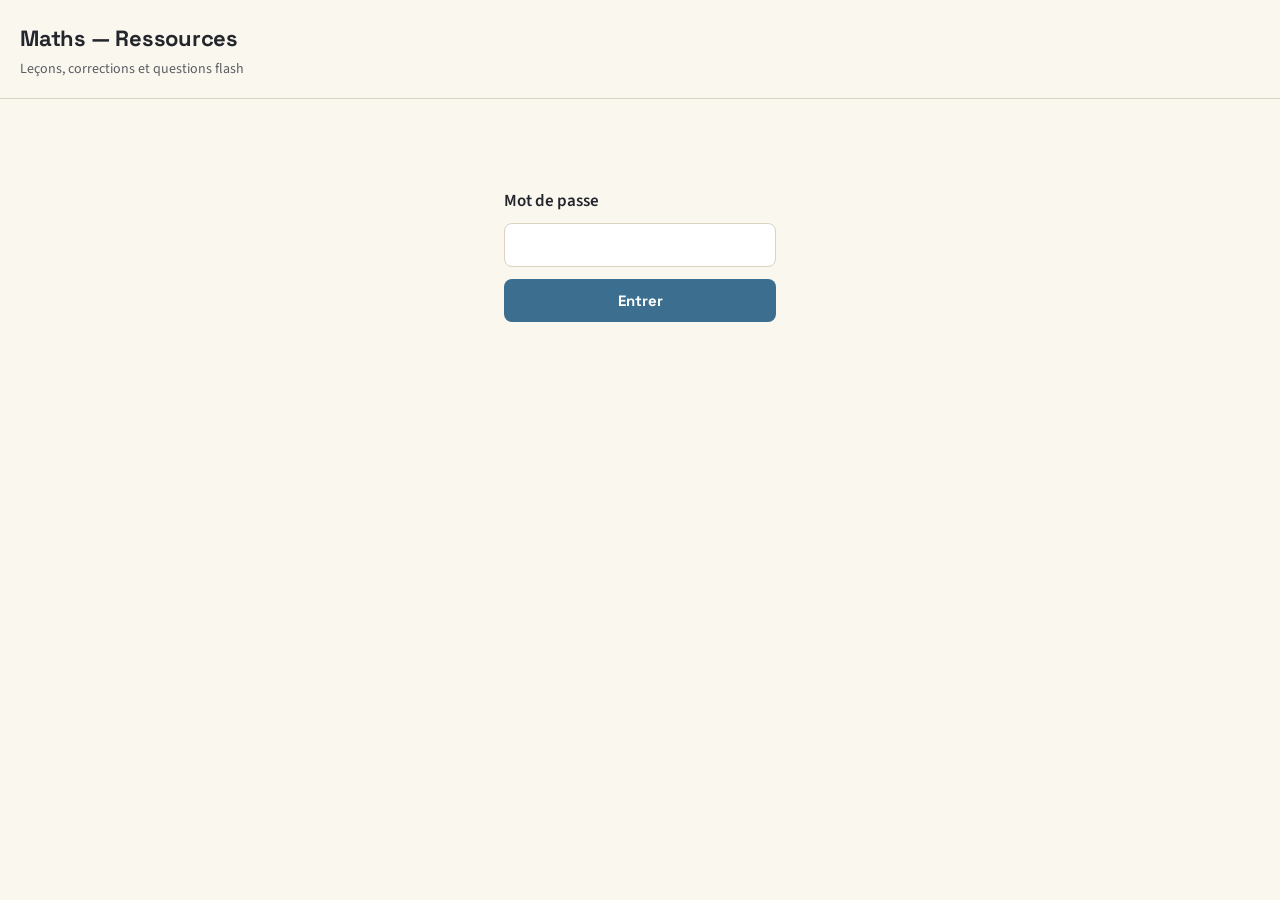
==== index.html @ 7cfc0a13 "Add files via upload" ====
<!DOCTYPE html>
<html lang="fr">
<head>
  <meta charset="UTF-8">
  <meta name="viewport" content="width=device-width, initial-scale=1.0">
  <title>Maths — Ressources de cours</title>
  <link rel="stylesheet" href="style.css">
</head>
<body>
  <header class="top">
    <h1>Maths — Ressources</h1>
    <div class="sub">Leçons, corrections et questions flash</div>
  </header>
  <nav class="crumbs" id="crumbs"></nav>
  <main id="main"></main>

  <div id="gate" class="gate" style="display:none">
    <form id="gate-form">
      <label for="gate-input">Mot de passe</label>
      <input type="password" id="gate-input" autocomplete="off" autofocus>
      <button type="submit" class="btn-submit">Entrer</button>
      <p id="gate-error" class="gate-error" style="display:none">Mot de passe incorrect.</p>
    </form>
  </div>

  <script src="data.js"></script>
  <script src="script.js"></script>
</body>
</html>
---- style.css ----
@import url('https://fonts.googleapis.com/css2?family=Space+Grotesk:wght@500;700&family=Source+Sans+3:wght@400;600&display=swap');

:root {
  --paper: #FAF7EF;
  --ink: #23262B;
  --ink-soft: #5B5E63;
  --line: #DAD3C2;
  --accent: #3B6E8F;
  --accent-soft: #E7EEF2;
  --warn: #C4622D;
  --radius: 10px;
}

* { box-sizing: border-box; }

body {
  margin: 0;
  background: var(--paper);
  color: var(--ink);
  font-family: 'Source Sans 3', system-ui, sans-serif;
  font-size: 17px;
  line-height: 1.5;
  -webkit-font-smoothing: antialiased;
}

h1, h2, h3 {
  font-family: 'Space Grotesk', system-ui, sans-serif;
  font-weight: 700;
  margin: 0;
}

a { color: inherit; text-decoration: none; }

header.top {
  padding: 22px 20px 18px;
  border-bottom: 1px solid var(--line);
}

header.top h1 {
  font-size: 22px;
  letter-spacing: -0.01em;
}

header.top .sub {
  color: var(--ink-soft);
  font-size: 14px;
  margin-top: 4px;
}

nav.crumbs {
  display: flex;
  align-items: center;
  gap: 6px;
  padding: 14px 20px 0;
  font-size: 14px;
  color: var(--ink-soft);
  flex-wrap: wrap;
}

nav.crumbs a { color: var(--accent); font-weight: 600; }
nav.crumbs .sep { color: var(--line); }

main {
  padding: 18px 20px 48px;
  max-width: 640px;
  margin: 0 auto;
}

.grid {
  display: grid;
  gap: 12px;
  margin-top: 18px;
}

.level-card {
  display: flex;
  align-items: center;
  justify-content: space-between;
  padding: 22px 20px;
  background: white;
  border: 1px solid var(--line);
  border-radius: var(--radius);
  font-family: 'Space Grotesk', sans-serif;
  font-weight: 700;
  font-size: 20px;
}

.level-card .count {
  font-family: 'Source Sans 3', sans-serif;
  font-weight: 600;
  font-size: 13px;
  color: var(--ink-soft);
}

.chapter-card {
  padding: 18px 20px;
  background: white;
  border: 1px solid var(--line);
  border-radius: var(--radius);
}

.chapter-card h3 {
  font-size: 17px;
  margin-bottom: 12px;
}

.resource-row {
  display: flex;
  gap: 8px;
  flex-wrap: wrap;
}

.btn {
  flex: 1 1 auto;
  min-width: 90px;
  text-align: center;
  padding: 11px 10px;
  border-radius: 8px;
  background: var(--accent-soft);
  color: var(--accent);
  font-weight: 600;
  font-size: 14px;
  border: 1px solid transparent;
}

.btn:active { background: var(--accent); color: white; }

.btn.disabled {
  background: transparent;
  color: var(--ink-soft);
  border: 1px dashed var(--line);
  opacity: 0.6;
  pointer-events: none;
}

.empty {
  color: var(--ink-soft);
  font-size: 15px;
  margin-top: 24px;
}

.gate {
  max-width: 320px;
  margin: 90px auto;
  padding: 0 24px;
}

.gate label {
  display: block;
  font-weight: 600;
  margin-bottom: 8px;
}

.gate input {
  width: 100%;
  padding: 12px 14px;
  border: 1px solid var(--line);
  border-radius: 8px;
  font-size: 16px;
  margin-bottom: 12px;
  background: white;
  color: var(--ink);
}

.btn-submit {
  width: 100%;
  padding: 12px;
  border: none;
  border-radius: 8px;
  background: var(--accent);
  color: white;
  font-weight: 700;
  font-size: 15px;
  font-family: 'Space Grotesk', sans-serif;
}

.gate-error {
  color: var(--warn);
  font-size: 14px;
  margin-top: 10px;
}
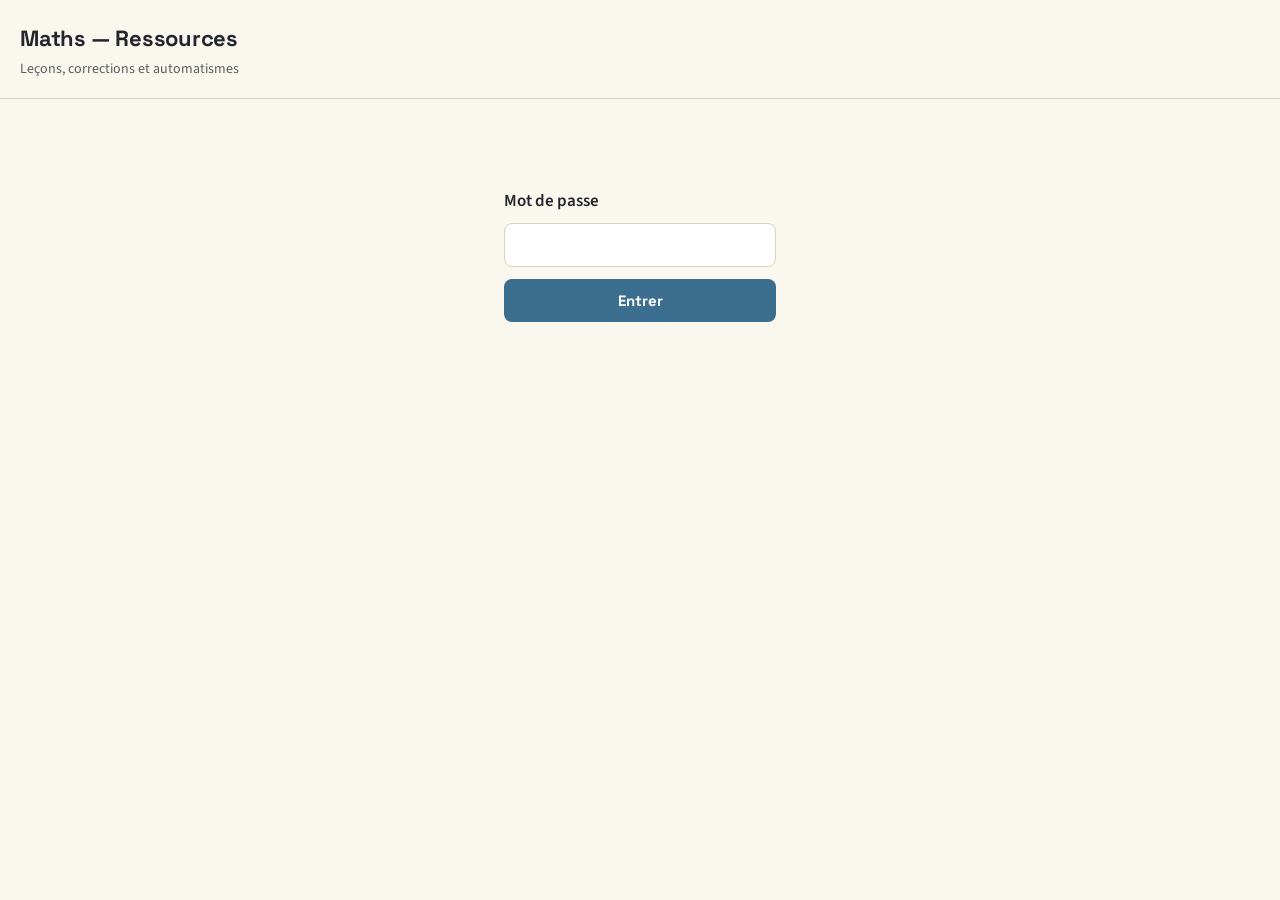
==== commit d883e979: "Update index.html" ====
--- a/index.html
+++ b/index.html
@@ -9,7 +9,7 @@
 <body>
   <header class="top">
     <h1>Maths — Ressources</h1>
-    <div class="sub">Leçons, corrections et questions flash</div>
+    <div class="sub">Leçons, corrections et automatismes</div>
   </header>
   <nav class="crumbs" id="crumbs"></nav>
   <main id="main"></main>
